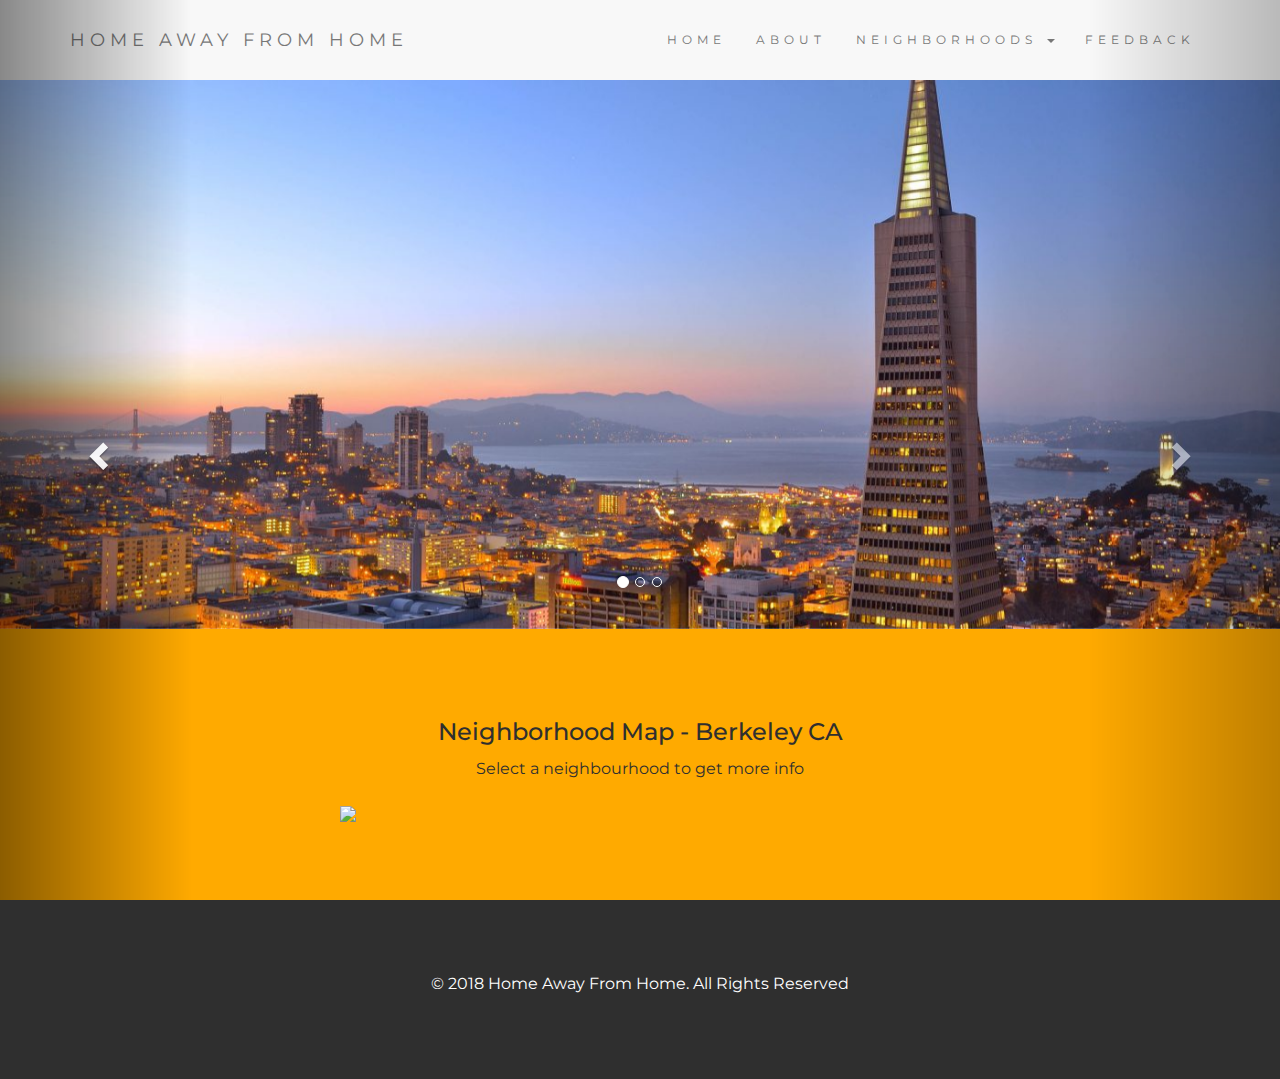
==== index.html @ df4a0b72 "update home page" ====
<!DOCTYPE html>
<html lang="en">
<head>
  <!-- Theme Made By www.w3schools.com - No Copyright -->
  <title>Home Away From Home</title>
  <meta charset="utf-8">
  <meta name="viewport" content="width=device-width, initial-scale=1">
  <link rel="stylesheet" href="https://maxcdn.bootstrapcdn.com/bootstrap/3.3.7/css/bootstrap.min.css">
  <link rel="stylesheet" type="text/css" href="assets/css/style.css">
  <link href="https://fonts.googleapis.com/css?family=Montserrat" rel="stylesheet">
  <script src="https://ajax.googleapis.com/ajax/libs/jquery/3.3.1/jquery.min.js"></script>
  <script src="https://maxcdn.bootstrapcdn.com/bootstrap/3.3.7/js/bootstrap.min.js"></script>

     <!-- Firebase Reference -->
  <script src="https://www.gstatic.com/firebasejs/4.9.1/firebase.js"></script>
  
</head>
<body>

<!-- Navbar -->
<nav class="navbar navbar-default">
  <div class="container">
    <div class="navbar-header">
      <a class="navbar-brand" href="index.html">HOME AWAY FROM HOME</a>
      <button type="button" class="navbar-toggle" data-toggle="collapse" data-target="#myNavbar">
        <span class="icon-bar"></span>
        <span class="icon-bar"></span>
        <span class="icon-bar"></span>                        
      </button>
      
    </div>
    <div class="collapse navbar-collapse" id="myNavbar">
      <ul class="nav navbar-nav navbar-right">
        <li><a href="index.html">HOME</a></li>
        <li><a href="about.html">ABOUT</a></li>
        <li class="dropdown">
         <a class="dropdown-toggle" data-toggle="dropdown" href="#">NEIGHBORHOODS
         <span class="caret"></span></a>
          <ul class="dropdown-menu">
          <li><a href="piedmont.html">PIEDMONT</a></li>
           <li><a href="westOakland.html">WEST OAKLAND</a></li>
           <li><a href="northside.html">NORTHSIDE BERKELEY</a></li>
           <li><a href="southside.html">SOUTHSIDE BERKELEY</a></li>
           <li><a href="albany.html">ALBANY</a></li>
         </ul>
       </li>
        <li><a href="about.html">FEEDBACK</a></li>
      </ul>
    </div>
  </div>
</nav>


<div id="myCarousel" class="carousel slide" data-ride="carousel">
  <!-- Indicators -->
  <ol class="carousel-indicators">
    <li data-target="#myCarousel" data-slide-to="0" class="active"></li>
    <li data-target="#myCarousel" data-slide-to="1"></li>
    <li data-target="#myCarousel" data-slide-to="2"></li>
    
  </ol>

  <!-- Wrapper for slides -->
  <div class="carousel-inner">
    <div class="item active">
      <img src="assets/images/Germany.jpg" alt="Bay Area" style="width: 100%;">
      
    </div>

    <div class="item">
      <img src="assets/images/India.jpg" alt="Bay Area" style="width: 100%;">
      
    </div>

    <div class="item">
      <img src="assets/images/china.jpg" alt="Bay Area" style="width: 100%;">
     
    </div>

     
      
    </div>
  </div>

  <!-- Left and right controls -->
  <a class="left carousel-control" href="#myCarousel" data-slide="prev">
    <span class="glyphicon glyphicon-chevron-left"></span>
    <span class="sr-only">Previous</span>
  </a>
  <a class="right carousel-control" href="#myCarousel" data-slide="next">
    <span class="glyphicon glyphicon-chevron-right"></span>
    <span class="sr-only">Next</span>
  </a>
</div>


<!-- First Container -->
<div class="container-fluid bg-1 text-center">
  <div class="container">
    <div class="row">
      <h3>Neighborhood Map - Berkeley CA</h3>
      <p>Select a neighbourhood to get more info</p>
      <div class="col-md-6">
        <img src="assets/images/map.png">
      </div>
    </div>
  </div>

  	
</div>



<!-- Footer -->
<footer class="container-fluid bg-4 text-center">
  <p>© 2018 Home Away From Home. All Rights Reserved</p> 
</footer>

<!-- Script -->
<script src="assets/javascript/firebase.js"></script>

</body>
</html>
---- assets/css/style.css ----
body {
      font: 20px Montserrat, sans-serif;
      line-height: 1.8;
      color: #f5f6f7;
  }

  p {font-size: 16px;

  }
 

  div.col-md-6.slider_left {

  }

  form {
    margin-bottom: 20px;
  }

.carousel-caption h3 {
  text-transform: uppercase;
}

  .bg-1 { 
      background-color: #FFAA00; /* yellow */
      color:  #2f2f2f;
      
  }


  .bg-2 { 
      background-color: #FFAA00; /* Dark Blue */
      color: #2f2f2f;

  }

/*  .container-fluid.bg-2 p{
    margin-left: 170px;
      margin-right: 170px;
  }

  .container-fluid.bg-2 h3{
    margin-left: 170px;
      margin-right: 170px;
  }*/

  .bg-3 { 
      background-color: #ffffff; /* White */
      color: #555555;
  }
  .bg-4 { 
      background-color: #2f2f2f; /* Black Gray */
      color: #fff;
  }
  .container-fluid {
      padding-top: 70px;
      padding-bottom: 70px;
  }
  .navbar {
      padding-top: 15px;
      padding-bottom: 15px;
      border: 0;
      border-radius: 0;
      margin-bottom: 0;
      font-size: 12px;
      letter-spacing: 5px;
  }
  .navbar-nav  li a:hover {
      color: #FFAA00 !important;
  }

  .col-sm-2 {
    margin: 25px;

  }

div#map {
  width: 100%;
  height: 730px;
  margin: 0 auto;
 
}
  #map {
  height: 100%;
  margin: 0px;
  padding: 0px;
}
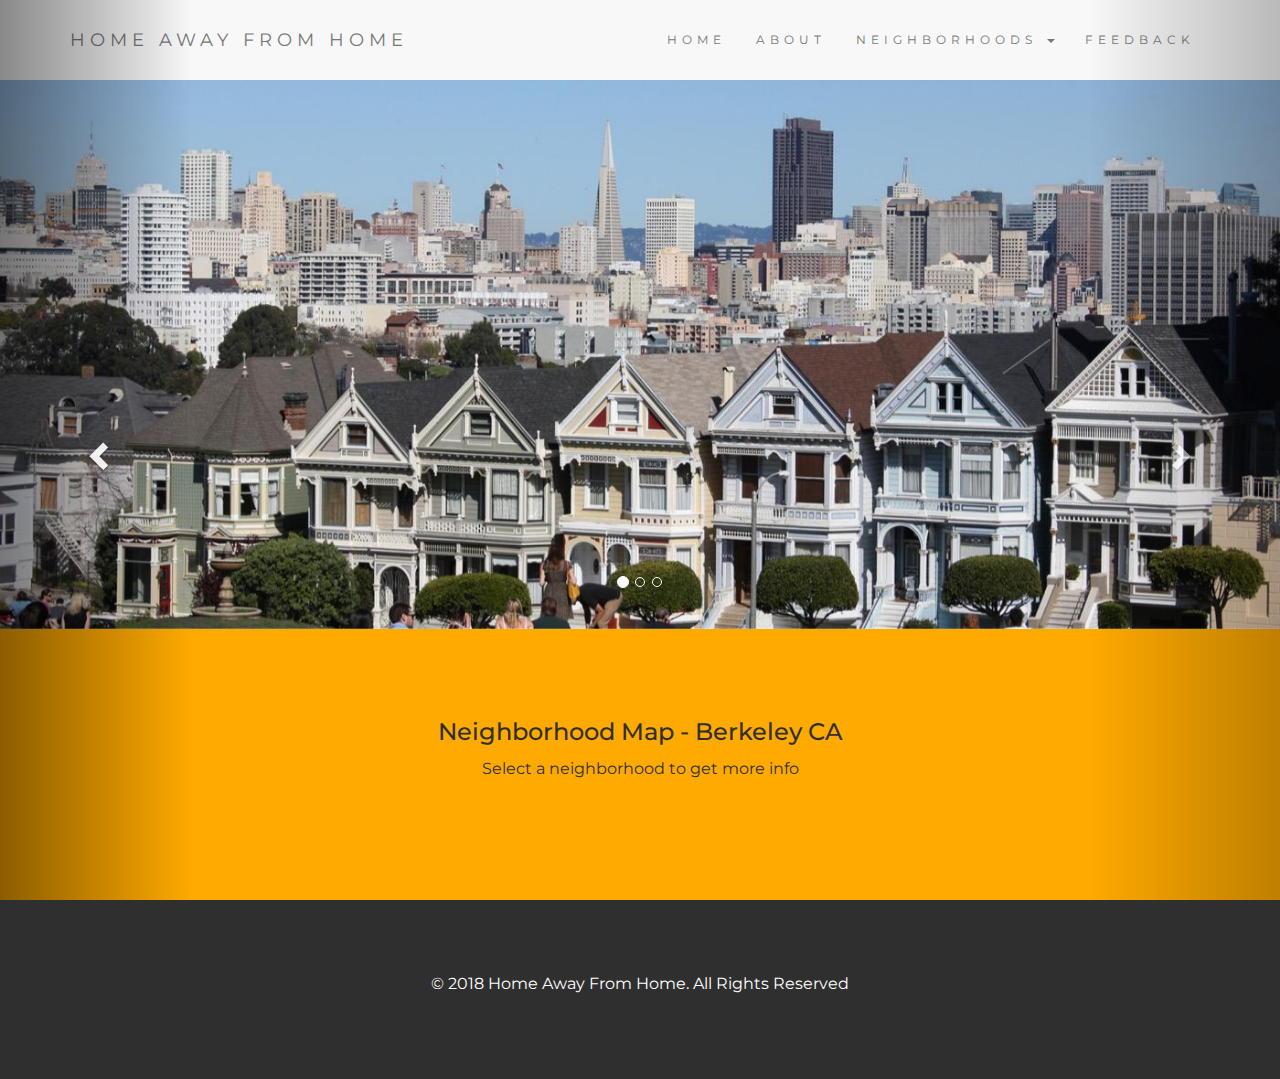
==== commit a3d7f34b: "update" ====
--- a/index.html
+++ b/index.html
@@ -1,23 +1,24 @@
 <!DOCTYPE html>
 <html lang="en">
 <head>
-  <!-- Theme Made By www.w3schools.com - No Copyright -->
+    <!-- Title and language -->
   <title>Home Away From Home</title>
   <meta charset="utf-8">
   <meta name="viewport" content="width=device-width, initial-scale=1">
+   <!-- Bootstrap Reference -->
   <link rel="stylesheet" href="https://maxcdn.bootstrapcdn.com/bootstrap/3.3.7/css/bootstrap.min.css">
+  <script src="https://maxcdn.bootstrapcdn.com/bootstrap/3.3.7/js/bootstrap.min.js"></script>
+   <!-- CSS Style sheet links -->
   <link rel="stylesheet" type="text/css" href="assets/css/style.css">
   <link href="https://fonts.googleapis.com/css?family=Montserrat" rel="stylesheet">
+   <!-- jQuery Reference -->
   <script src="https://ajax.googleapis.com/ajax/libs/jquery/3.3.1/jquery.min.js"></script>
-  <script src="https://maxcdn.bootstrapcdn.com/bootstrap/3.3.7/js/bootstrap.min.js"></script>
-
-     <!-- Firebase Reference -->
+   <!-- Firebase Reference -->
   <script src="https://www.gstatic.com/firebasejs/4.9.1/firebase.js"></script>
-  
 </head>
 <body>
 
-<!-- Navbar -->
+<!-- Navbar with links to different HTML pages -->
 <nav class="navbar navbar-default">
   <div class="container">
     <div class="navbar-header">
@@ -27,62 +28,54 @@
         <span class="icon-bar"></span>
         <span class="icon-bar"></span>                        
       </button>
-      
+    <!--- Collapsable nav bar within main navigation bar -->
     </div>
     <div class="collapse navbar-collapse" id="myNavbar">
       <ul class="nav navbar-nav navbar-right">
         <li><a href="index.html">HOME</a></li>
         <li><a href="about.html">ABOUT</a></li>
         <li class="dropdown">
-         <a class="dropdown-toggle" data-toggle="dropdown" href="#">NEIGHBORHOODS
-         <span class="caret"></span></a>
-          <ul class="dropdown-menu">
+        <a class="dropdown-toggle" data-toggle="dropdown" href="#">NEIGHBORHOODS
+        <span class="caret"></span></a>
+        <ul class="dropdown-menu">
           <li><a href="piedmont.html">PIEDMONT</a></li>
-           <li><a href="westOakland.html">WEST OAKLAND</a></li>
-           <li><a href="northside.html">NORTHSIDE BERKELEY</a></li>
-           <li><a href="southside.html">SOUTHSIDE BERKELEY</a></li>
-           <li><a href="albany.html">ALBANY</a></li>
-         </ul>
-       </li>
-        <li><a href="about.html">FEEDBACK</a></li>
+          <li><a href="westOakland.html">WEST OAKLAND</a></li>
+          <li><a href="northside.html">NORTHSIDE BERKELEY</a></li>
+          <li><a href="southside.html">SOUTHSIDE BERKELEY</a></li>
+          <li><a href="albany.html">ALBANY</a></li>
+        </ul>
+        </li>
+        <li><a href="contact.html">FEEDBACK</a></li>
       </ul>
     </div>
   </div>
 </nav>
 
-
+<!-- Carousel for main images -->
 <div id="myCarousel" class="carousel slide" data-ride="carousel">
   <!-- Indicators -->
   <ol class="carousel-indicators">
     <li data-target="#myCarousel" data-slide-to="0" class="active"></li>
     <li data-target="#myCarousel" data-slide-to="1"></li>
     <li data-target="#myCarousel" data-slide-to="2"></li>
-    
   </ol>
-
   <!-- Wrapper for slides -->
   <div class="carousel-inner">
     <div class="item active">
-      <img src="assets/images/Germany.jpg" alt="Bay Area" style="width: 100%;">
-      
+      <img src="assets/images/paintedladies.jpg" alt="Bay Area" style="width: 100%;">
+    </div>
+    <div class="item">
+      <img src="assets/images/sanfrancisco.jpg" alt="Bay Area" style="width: 100%;">
+    </div>
+    <div class="item">
+      <img src="assets/images/china.jpg" alt="Bay Area" style="width: 100%;"> 
     </div>
 
-    <div class="item">
-      <img src="assets/images/India.jpg" alt="Bay Area" style="width: 100%;">
-      
-    </div>
-
-    <div class="item">
-      <img src="assets/images/china.jpg" alt="Bay Area" style="width: 100%;">
-     
-    </div>
-
-     
-      
+    <!--- change this div -->  
     </div>
   </div>
 
-  <!-- Left and right controls -->
+  <!-- Left and right controls for the image carousel -->
   <a class="left carousel-control" href="#myCarousel" data-slide="prev">
     <span class="glyphicon glyphicon-chevron-left"></span>
     <span class="sr-only">Previous</span>
@@ -93,31 +86,34 @@
   </a>
 </div>
 
-
-<!-- First Container -->
+<!-- First Container that is holding our header for the neighborhood map -->
 <div class="container-fluid bg-1 text-center">
   <div class="container">
     <div class="row">
       <h3>Neighborhood Map - Berkeley CA</h3>
-      <p>Select a neighbourhood to get more info</p>
+      <p>Select a neighborhood to get more info</p>
       <div class="col-md-6">
-        <img src="assets/images/map.png">
+
+      <!-- Image Map that links to different pages based on coordinates within the neighborhood map -->
+      <img src="assets/images/map.png" alt="" usemap="#Map" />
+      <map name="Map" id="Map">
+      <area alt="Albany" title="Albany" href="albany.html" shape="poly" coords="235,1,256,145,415,111,436,1" />
+      <area alt="Northside" title="Northside" href="northside.html" shape="poly" coords="255,148,312,299,571,207,555,98" />
+      <area alt="Southside" title="Southside" href="southside.html" shape="poly" coords="375,280,399,376,679,354,771,303,759,224,573,210" />
+      <area alt="West Oakland" title="West Oakland" href="westOakland.html" shape="poly" coords="419,522,584,630,539,715,369,842,233,798,219,695,303,555" />
+      <area alt="Piedmont" title="Piedmont" href="piedmont.html" shape="poly" coords="543,598,601,495,817,494,929,624,844,694,697,706" />
+      </map>
       </div>
     </div>
-  </div>
-
-  	
+  </div>	
 </div>
 
-
-
-<!-- Footer -->
+<!-- Footer with copyright -->
 <footer class="container-fluid bg-4 text-center">
   <p>© 2018 Home Away From Home. All Rights Reserved</p> 
 </footer>
 
-<!-- Script -->
+<!-- Link to firebase javascript file -->
 <script src="assets/javascript/firebase.js"></script>
-
 </body>
 </html>
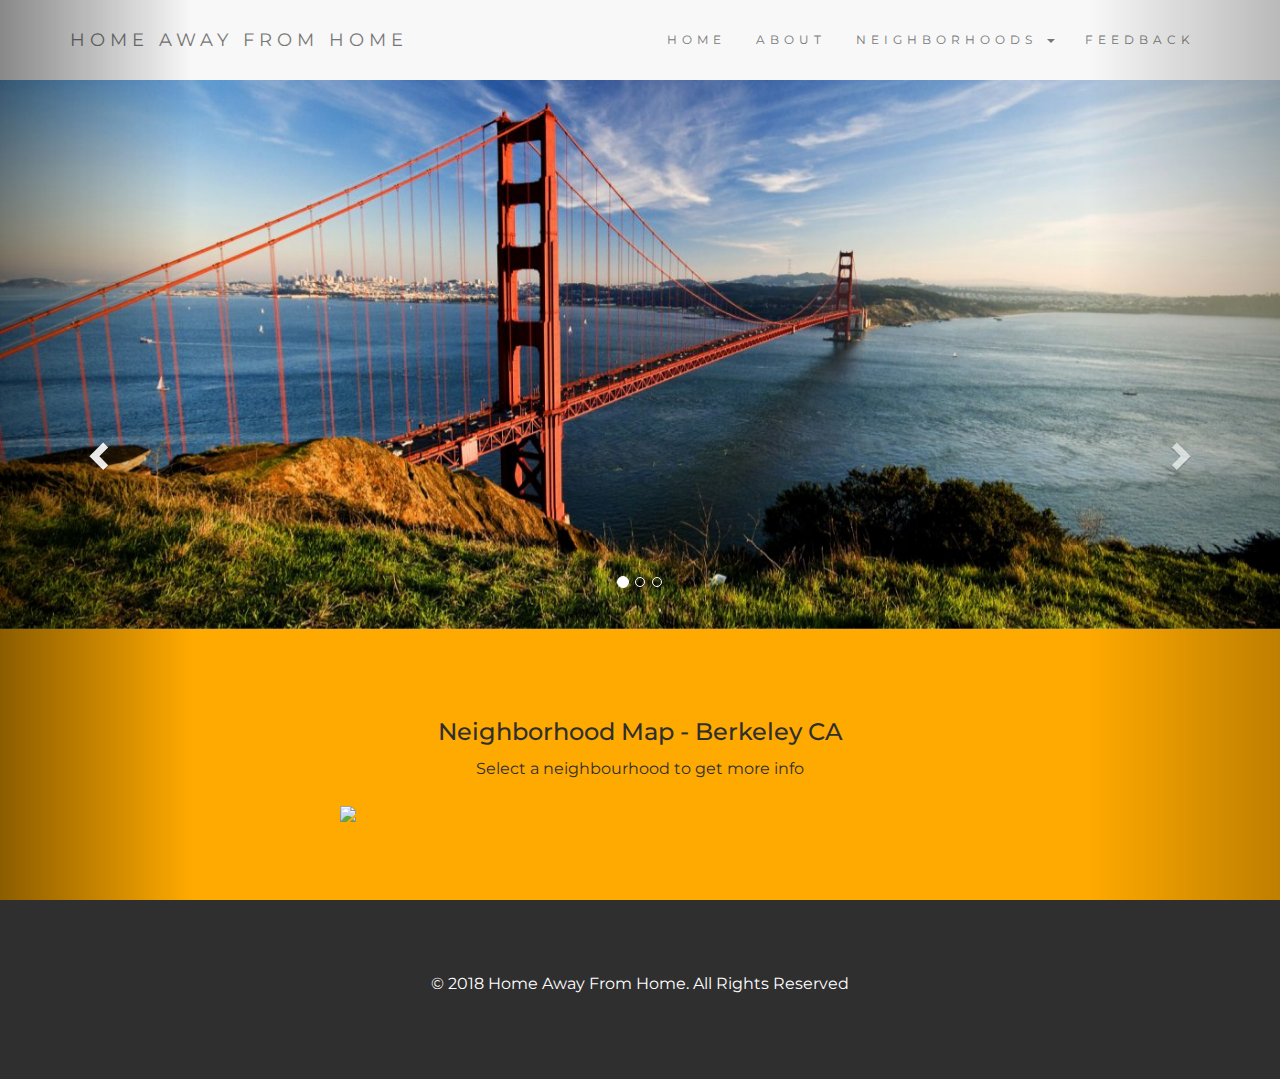
==== commit 3e42fbd1: "add files" ====
--- a/index.html
+++ b/index.html
@@ -1,24 +1,23 @@
 <!DOCTYPE html>
 <html lang="en">
 <head>
-    <!-- Title and language -->
+  <!-- Theme Made By www.w3schools.com - No Copyright -->
   <title>Home Away From Home</title>
   <meta charset="utf-8">
   <meta name="viewport" content="width=device-width, initial-scale=1">
-   <!-- Bootstrap Reference -->
   <link rel="stylesheet" href="https://maxcdn.bootstrapcdn.com/bootstrap/3.3.7/css/bootstrap.min.css">
-  <script src="https://maxcdn.bootstrapcdn.com/bootstrap/3.3.7/js/bootstrap.min.js"></script>
-   <!-- CSS Style sheet links -->
   <link rel="stylesheet" type="text/css" href="assets/css/style.css">
   <link href="https://fonts.googleapis.com/css?family=Montserrat" rel="stylesheet">
-   <!-- jQuery Reference -->
   <script src="https://ajax.googleapis.com/ajax/libs/jquery/3.3.1/jquery.min.js"></script>
-   <!-- Firebase Reference -->
+  <script src="https://maxcdn.bootstrapcdn.com/bootstrap/3.3.7/js/bootstrap.min.js"></script>
+
+     <!-- Firebase Reference -->
   <script src="https://www.gstatic.com/firebasejs/4.9.1/firebase.js"></script>
+  
 </head>
 <body>
 
-<!-- Navbar with links to different HTML pages -->
+<!-- Navbar -->
 <nav class="navbar navbar-default">
   <div class="container">
     <div class="navbar-header">
@@ -28,54 +27,56 @@
         <span class="icon-bar"></span>
         <span class="icon-bar"></span>                        
       </button>
-    <!--- Collapsable nav bar within main navigation bar -->
+      
     </div>
     <div class="collapse navbar-collapse" id="myNavbar">
       <ul class="nav navbar-nav navbar-right">
         <li><a href="index.html">HOME</a></li>
         <li><a href="about.html">ABOUT</a></li>
         <li class="dropdown">
-        <a class="dropdown-toggle" data-toggle="dropdown" href="#">NEIGHBORHOODS
-        <span class="caret"></span></a>
-        <ul class="dropdown-menu">
+         <a class="dropdown-toggle" data-toggle="dropdown" href="#">NEIGHBORHOODS
+         <span class="caret"></span></a>
+          <ul class="dropdown-menu">
           <li><a href="piedmont.html">PIEDMONT</a></li>
-          <li><a href="westOakland.html">WEST OAKLAND</a></li>
-          <li><a href="northside.html">NORTHSIDE BERKELEY</a></li>
-          <li><a href="southside.html">SOUTHSIDE BERKELEY</a></li>
-          <li><a href="albany.html">ALBANY</a></li>
-        </ul>
-        </li>
+           <li><a href="westOakland.html">WEST OAKLAND</a></li>
+           <li><a href="northside.html">NORTHSIDE BERKELEY</a></li>
+           <li><a href="southside.html">SOUTHSIDE BERKELEY</a></li>
+           <li><a href="albany.html">ALBANY</a></li>
+         </ul>
+       </li>
         <li><a href="contact.html">FEEDBACK</a></li>
       </ul>
     </div>
   </div>
 </nav>
 
-<!-- Carousel for main images -->
+
 <div id="myCarousel" class="carousel slide" data-ride="carousel">
   <!-- Indicators -->
   <ol class="carousel-indicators">
     <li data-target="#myCarousel" data-slide-to="0" class="active"></li>
     <li data-target="#myCarousel" data-slide-to="1"></li>
-    <li data-target="#myCarousel" data-slide-to="2"></li>
+    <li data-target="#myCarousel" data-slide-to="2"></li>    
   </ol>
+
   <!-- Wrapper for slides -->
   <div class="carousel-inner">
     <div class="item active">
-      <img src="assets/images/paintedladies.jpg" alt="Bay Area" style="width: 100%;">
-    </div>
-    <div class="item">
-      <img src="assets/images/sanfrancisco.jpg" alt="Bay Area" style="width: 100%;">
-    </div>
-    <div class="item">
-      <img src="assets/images/china.jpg" alt="Bay Area" style="width: 100%;"> 
+      <img src="assets/images/goldengate.jpg" alt="Bay Area" style="width: 100%;">
     </div>
 
-    <!--- change this div -->  
+    <div class="item">
+      <img src="assets/images/paintedladies.jpg" alt="Bay Area" style="width: 100%;">      
     </div>
+
+    <div class="item">
+      <img src="assets/images/sanfrancisco.jpg" alt="Bay Area" style="width: 100%;">     
+    </div>    
+      
   </div>
+</div>
 
-  <!-- Left and right controls for the image carousel -->
+  <!-- Left and right controls -->
   <a class="left carousel-control" href="#myCarousel" data-slide="prev">
     <span class="glyphicon glyphicon-chevron-left"></span>
     <span class="sr-only">Previous</span>
@@ -86,34 +87,31 @@
   </a>
 </div>
 
-<!-- First Container that is holding our header for the neighborhood map -->
+
+<!-- First Container -->
 <div class="container-fluid bg-1 text-center">
   <div class="container">
     <div class="row">
       <h3>Neighborhood Map - Berkeley CA</h3>
-      <p>Select a neighborhood to get more info</p>
+      <p>Select a neighbourhood to get more info</p>
       <div class="col-md-6">
-
-      <!-- Image Map that links to different pages based on coordinates within the neighborhood map -->
-      <img src="assets/images/map.png" alt="" usemap="#Map" />
-      <map name="Map" id="Map">
-      <area alt="Albany" title="Albany" href="albany.html" shape="poly" coords="235,1,256,145,415,111,436,1" />
-      <area alt="Northside" title="Northside" href="northside.html" shape="poly" coords="255,148,312,299,571,207,555,98" />
-      <area alt="Southside" title="Southside" href="southside.html" shape="poly" coords="375,280,399,376,679,354,771,303,759,224,573,210" />
-      <area alt="West Oakland" title="West Oakland" href="westOakland.html" shape="poly" coords="419,522,584,630,539,715,369,842,233,798,219,695,303,555" />
-      <area alt="Piedmont" title="Piedmont" href="piedmont.html" shape="poly" coords="543,598,601,495,817,494,929,624,844,694,697,706" />
-      </map>
+        <img src="assets/images/map.png">
       </div>
     </div>
-  </div>	
+  </div>
+
+  	
 </div>
 
-<!-- Footer with copyright -->
+
+
+<!-- Footer -->
 <footer class="container-fluid bg-4 text-center">
   <p>© 2018 Home Away From Home. All Rights Reserved</p> 
 </footer>
 
-<!-- Link to firebase javascript file -->
+<!-- Script -->
 <script src="assets/javascript/firebase.js"></script>
+
 </body>
 </html>
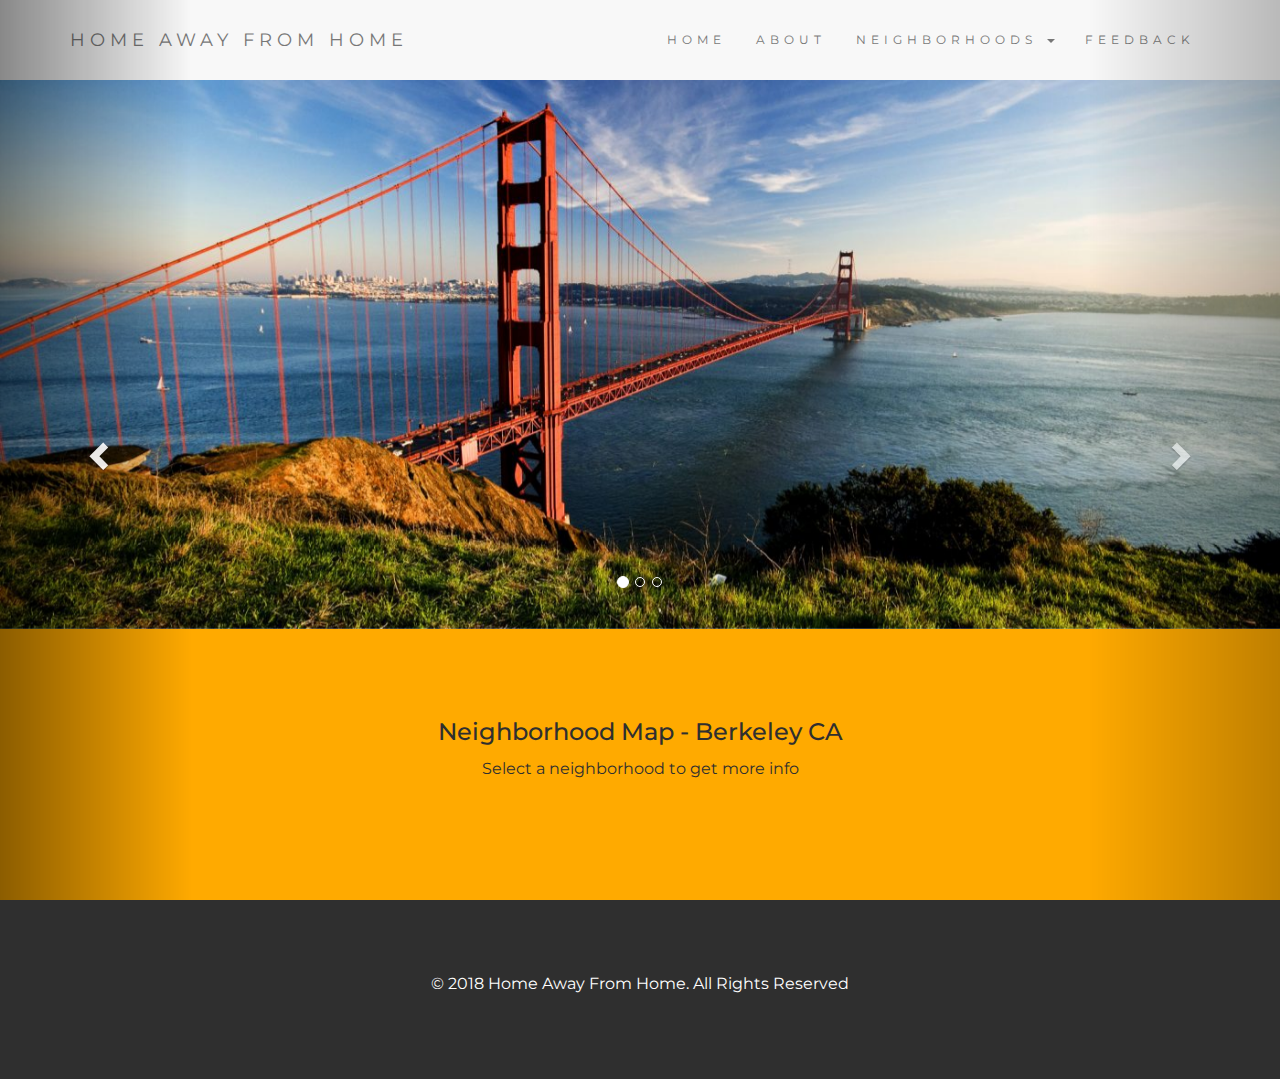
==== commit da7d4a6b: "update" ====
--- a/index.html
+++ b/index.html
@@ -1,23 +1,24 @@
 <!DOCTYPE html>
 <html lang="en">
 <head>
-  <!-- Theme Made By www.w3schools.com - No Copyright -->
+    <!-- Title and language -->
   <title>Home Away From Home</title>
   <meta charset="utf-8">
   <meta name="viewport" content="width=device-width, initial-scale=1">
+   <!-- Bootstrap Reference -->
   <link rel="stylesheet" href="https://maxcdn.bootstrapcdn.com/bootstrap/3.3.7/css/bootstrap.min.css">
+   <!-- CSS Style sheet links -->
   <link rel="stylesheet" type="text/css" href="assets/css/style.css">
   <link href="https://fonts.googleapis.com/css?family=Montserrat" rel="stylesheet">
+   <!-- jQuery Reference -->
   <script src="https://ajax.googleapis.com/ajax/libs/jquery/3.3.1/jquery.min.js"></script>
+   <!-- Firebase Reference -->
+  <script src="https://www.gstatic.com/firebasejs/4.9.1/firebase.js"></script>
   <script src="https://maxcdn.bootstrapcdn.com/bootstrap/3.3.7/js/bootstrap.min.js"></script>
-
-     <!-- Firebase Reference -->
-  <script src="https://www.gstatic.com/firebasejs/4.9.1/firebase.js"></script>
-  
 </head>
 <body>
 
-<!-- Navbar -->
+<!-- Navbar with links to different HTML pages -->
 <nav class="navbar navbar-default">
   <div class="container">
     <div class="navbar-header">
@@ -27,56 +28,54 @@
         <span class="icon-bar"></span>
         <span class="icon-bar"></span>                        
       </button>
-      
+    <!--- Collapsable nav bar within main navigation bar -->
     </div>
     <div class="collapse navbar-collapse" id="myNavbar">
       <ul class="nav navbar-nav navbar-right">
         <li><a href="index.html">HOME</a></li>
         <li><a href="about.html">ABOUT</a></li>
         <li class="dropdown">
-         <a class="dropdown-toggle" data-toggle="dropdown" href="#">NEIGHBORHOODS
-         <span class="caret"></span></a>
-          <ul class="dropdown-menu">
+        <a class="dropdown-toggle" data-toggle="dropdown" href="#">NEIGHBORHOODS
+        <span class="caret"></span></a>
+        <ul class="dropdown-menu">
           <li><a href="piedmont.html">PIEDMONT</a></li>
-           <li><a href="westOakland.html">WEST OAKLAND</a></li>
-           <li><a href="northside.html">NORTHSIDE BERKELEY</a></li>
-           <li><a href="southside.html">SOUTHSIDE BERKELEY</a></li>
-           <li><a href="albany.html">ALBANY</a></li>
-         </ul>
-       </li>
+          <li><a href="westOakland.html">WEST OAKLAND</a></li>
+          <li><a href="northside.html">NORTHSIDE BERKELEY</a></li>
+          <li><a href="southside.html">SOUTHSIDE BERKELEY</a></li>
+          <li><a href="albany.html">ALBANY</a></li>
+        </ul>
+        </li>
         <li><a href="contact.html">FEEDBACK</a></li>
       </ul>
     </div>
   </div>
 </nav>
 
-
+<!-- Carousel for main images -->
 <div id="myCarousel" class="carousel slide" data-ride="carousel">
   <!-- Indicators -->
   <ol class="carousel-indicators">
     <li data-target="#myCarousel" data-slide-to="0" class="active"></li>
     <li data-target="#myCarousel" data-slide-to="1"></li>
-    <li data-target="#myCarousel" data-slide-to="2"></li>    
+    <li data-target="#myCarousel" data-slide-to="2"></li>
   </ol>
-
   <!-- Wrapper for slides -->
   <div class="carousel-inner">
     <div class="item active">
       <img src="assets/images/goldengate.jpg" alt="Bay Area" style="width: 100%;">
     </div>
-
     <div class="item">
-      <img src="assets/images/paintedladies.jpg" alt="Bay Area" style="width: 100%;">      
+      <img src="assets/images/paintedladies.jpg" alt="Bay Area" style="width: 100%;">
+    </div>
+    <div class="item">
+      <img src="assets/images/sanfrancisco.jpg" alt="Bay Area" style="width: 100%;"> 
     </div>
 
-    <div class="item">
-      <img src="assets/images/sanfrancisco.jpg" alt="Bay Area" style="width: 100%;">     
-    </div>    
-      
+    <!--- change this div -->  
+    </div>
   </div>
-</div>
 
-  <!-- Left and right controls -->
+  <!-- Left and right controls for the image carousel -->
   <a class="left carousel-control" href="#myCarousel" data-slide="prev">
     <span class="glyphicon glyphicon-chevron-left"></span>
     <span class="sr-only">Previous</span>
@@ -87,31 +86,34 @@
   </a>
 </div>
 
-
-<!-- First Container -->
+<!-- First Container that is holding our header for the neighborhood map -->
 <div class="container-fluid bg-1 text-center">
   <div class="container">
     <div class="row">
       <h3>Neighborhood Map - Berkeley CA</h3>
-      <p>Select a neighbourhood to get more info</p>
+      <p>Select a neighborhood to get more info</p>
       <div class="col-md-6">
-        <img src="assets/images/map.png">
+
+      <!-- Image Map that links to different pages based on coordinates within the neighborhood map -->
+      <img src="assets/images/map.png" alt="" usemap="#Map" />
+      <map name="Map" id="Map">
+      <area alt="Albany" title="Albany" href="albany.html" shape="poly" coords="235,1,256,145,415,111,436,1" />
+      <area alt="Northside" title="Northside" href="northside.html" shape="poly" coords="255,148,312,299,571,207,555,98" />
+      <area alt="Southside" title="Southside" href="southside.html" shape="poly" coords="375,280,399,376,679,354,771,303,759,224,573,210" />
+      <area alt="West Oakland" title="West Oakland" href="westOakland.html" shape="poly" coords="419,522,584,630,539,715,369,842,233,798,219,695,303,555" />
+      <area alt="Piedmont" title="Piedmont" href="piedmont.html" shape="poly" coords="543,598,601,495,817,494,929,624,844,694,697,706" />
+      </map>
       </div>
     </div>
-  </div>
-
-  	
+  </div>	
 </div>
 
-
-
-<!-- Footer -->
+<!-- Footer with copyright -->
 <footer class="container-fluid bg-4 text-center">
   <p>© 2018 Home Away From Home. All Rights Reserved</p> 
 </footer>
 
-<!-- Script -->
+<!-- Link to firebase javascript file -->
 <script src="assets/javascript/firebase.js"></script>
-
 </body>
 </html>
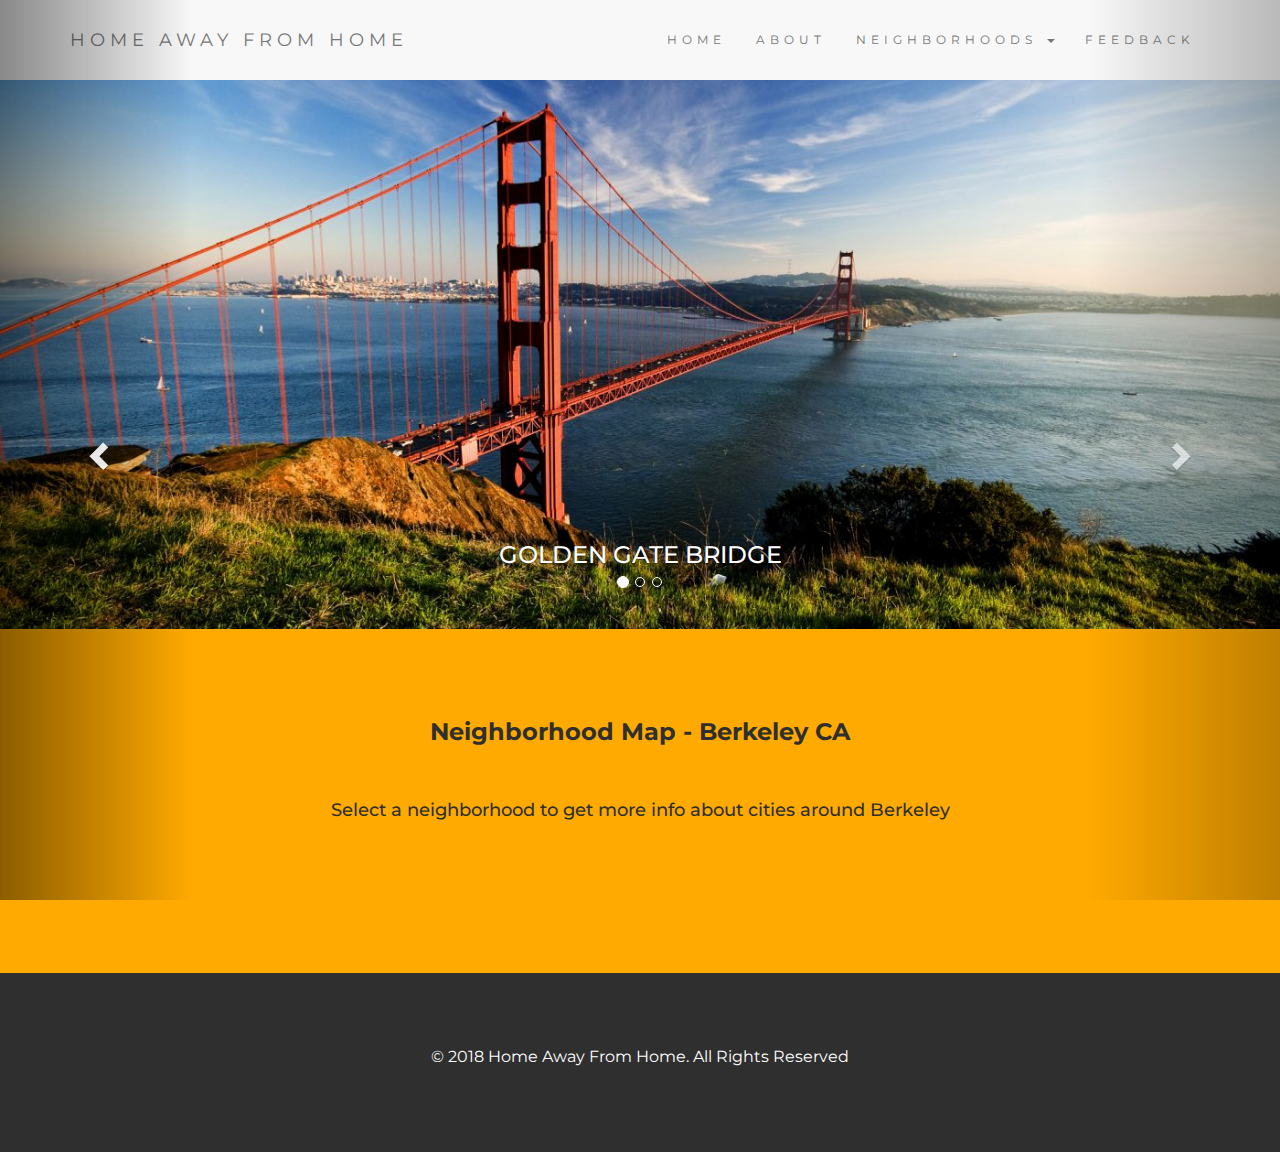
==== commit cfdf5d80: "Merge pull request #24 from payamasem/niharika" ====
--- a/index.html
+++ b/index.html
@@ -63,17 +63,24 @@
   <div class="carousel-inner">
     <div class="item active">
       <img src="assets/images/goldengate.jpg" alt="Bay Area" style="width: 100%;">
+      <div class="carousel-caption">
+        <h3>Golden Gate Bridge</h3>
+      </div>
     </div>
     <div class="item">
       <img src="assets/images/paintedladies.jpg" alt="Bay Area" style="width: 100%;">
+      <div class="carousel-caption">
+        <h3>Painted ladies</h3>
+      </div>
     </div>
     <div class="item">
       <img src="assets/images/sanfrancisco.jpg" alt="Bay Area" style="width: 100%;"> 
-    </div>
-
-    <!--- change this div -->  
-    </div>
+      <div class="carousel-caption">
+        <h3>San Francisco</h3>
+      </div>
+    </div>    
   </div>
+</div>
 
   <!-- Left and right controls for the image carousel -->
   <a class="left carousel-control" href="#myCarousel" data-slide="prev">
@@ -90,9 +97,10 @@
 <div class="container-fluid bg-1 text-center">
   <div class="container">
     <div class="row">
-      <h3>Neighborhood Map - Berkeley CA</h3>
-      <p>Select a neighborhood to get more info</p>
-      <div class="col-md-6">
+      <h3><strong>Neighborhood Map - Berkeley CA</strong></h3>
+      <br>
+      <h4>Select a neighborhood to get more info about cities around Berkeley</h4>
+      <br>
 
       <!-- Image Map that links to different pages based on coordinates within the neighborhood map -->
       <img src="assets/images/map.png" alt="" usemap="#Map" />
@@ -103,7 +111,7 @@
       <area alt="West Oakland" title="West Oakland" href="westOakland.html" shape="poly" coords="419,522,584,630,539,715,369,842,233,798,219,695,303,555" />
       <area alt="Piedmont" title="Piedmont" href="piedmont.html" shape="poly" coords="543,598,601,495,817,494,929,624,844,694,697,706" />
       </map>
-      </div>
+      
     </div>
   </div>	
 </div>
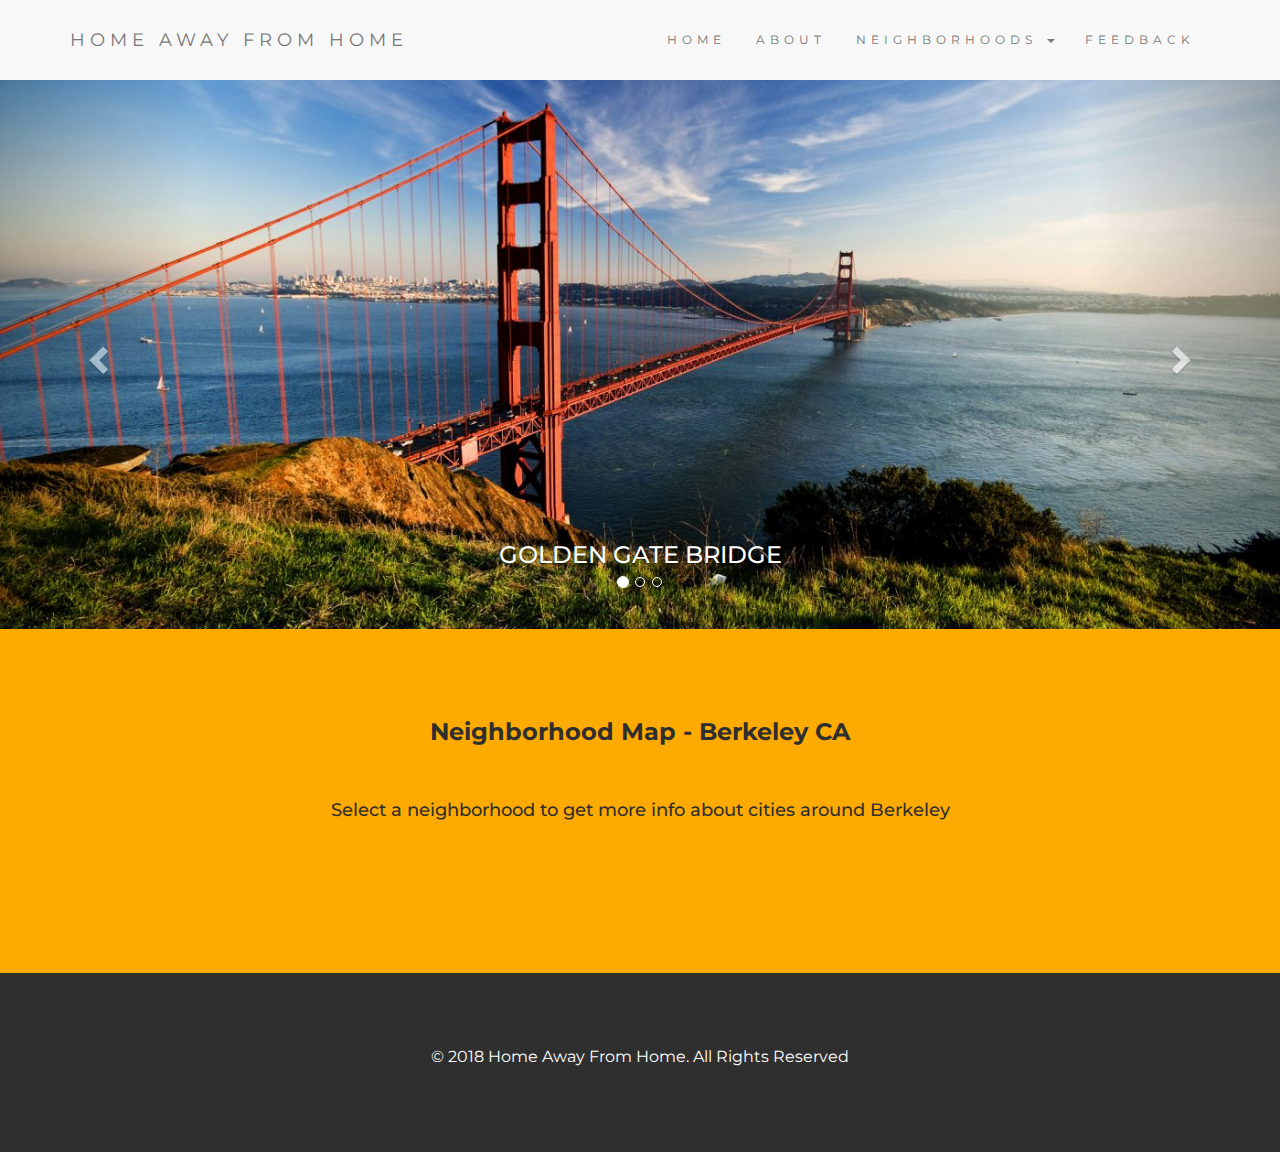
==== commit f051cb14: "add files" ====
--- a/index.html
+++ b/index.html
@@ -80,7 +80,7 @@
       </div>
     </div>    
   </div>
-</div>
+
 
   <!-- Left and right controls for the image carousel -->
   <a class="left carousel-control" href="#myCarousel" data-slide="prev">
